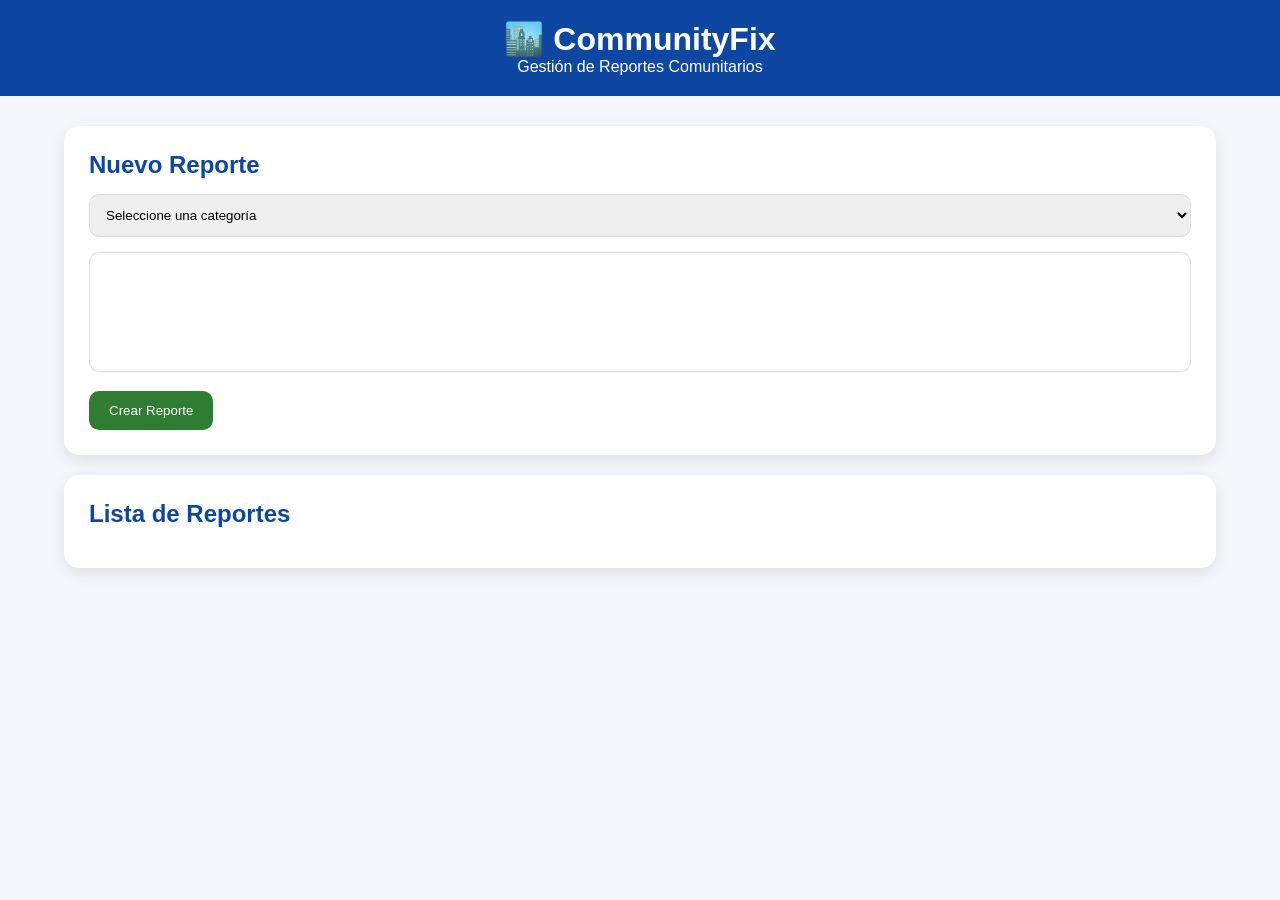
==== views/reportes.html @ 093419f4 "Add reportes.html for community report management" ====
<!DOCTYPE html>
<html lang="es">
<head>
    <meta charset="UTF-8">
    <meta name="viewport" content="width=device-width, initial-scale=1.0">
    <title>CommunityFix - Reportes</title>

    <style>

        *{
            margin:0;
            padding:0;
            box-sizing:border-box;
            font-family:'Segoe UI',sans-serif;
        }

        body{
            background:#f4f7fb;
        }

        header{
            background:#0D47A1;
            color:white;
            padding:20px;
            text-align:center;
        }

        .contenedor{
            width:90%;
            max-width:1200px;
            margin:30px auto;
        }

        .card{
            background:white;
            border-radius:15px;
            padding:25px;
            box-shadow:0 5px 15px rgba(0,0,0,.1);
            margin-bottom:20px;
        }

        h2{
            color:#0D47A1;
            margin-bottom:15px;
        }

        input,
        textarea,
        select{

            width:100%;
            padding:12px;
            margin-bottom:15px;
            border:1px solid #ddd;
            border-radius:10px;

        }

        textarea{
            resize:none;
            height:120px;
        }

        button{

            background:#2E7D32;
            color:white;
            border:none;
            padding:12px 20px;
            border-radius:10px;
            cursor:pointer;

        }

        button:hover{
            background:#1b5e20;
        }

        .reporte{

            border-left:5px solid #0D47A1;
            background:#eef4ff;
            padding:15px;
            margin-top:10px;
            border-radius:10px;

        }

        .estado{
            display:inline-block;
            margin-top:10px;
            padding:5px 12px;
            border-radius:20px;
            background:#ffd54f;
            font-size:14px;
            font-weight:bold;
        }

    </style>

</head>

<body>

<header>
    <h1>🏙️ CommunityFix</h1>
    <p>Gestión de Reportes Comunitarios</p>
</header>

<div class="contenedor">

    <div class="card">

        <h2>Nuevo Reporte</h2>

        <select id="categoria">

            <option value="">Seleccione una categoría</option>

            <option>Basura Acumulada</option>
            <option>Fuga de Agua</option>
            <option>Alumbrado Averiado</option>
            <option>Calles Dañadas</option>
            <option>Alcantarilla Obstruida</option>

        </select>

        <textarea
            id="descripcion"
            placeholder="Describe el problema">
        </textarea>

        <button onclick="agregarReporte()">
            Crear Reporte
        </button>

    </div>

    <div class="card">

        <h2>Lista de Reportes</h2>

        <div id="listaReportes">

        </div>

    </div>

</div>

<script>

let reportes = [];

function agregarReporte(){

    let categoria =
    document.getElementById("categoria").value;

    let descripcion =
    document.getElementById("descripcion").value;

    if(categoria === "" || descripcion === ""){

        alert("Complete todos los campos");

        return;
    }

    reportes.push({

        categoria:categoria,
        descripcion:descripcion,
        estado:"Pendiente"

    });

    mostrarReportes();

    document.getElementById("categoria").value = "";
    document.getElementById("descripcion").value = "";

}

function mostrarReportes(){

    let lista =
    document.getElementById("listaReportes");

    lista.innerHTML = "";

    reportes.forEach(function(reporte){

        lista.innerHTML += `

            <div class="reporte">

                <h3>${reporte.categoria}</h3>

                <p>${reporte.descripcion}</p>

                <span class="estado">
                    ${reporte.estado}
                </span>

            </div>

        `;

    });

}

</script>

</body>
</html>
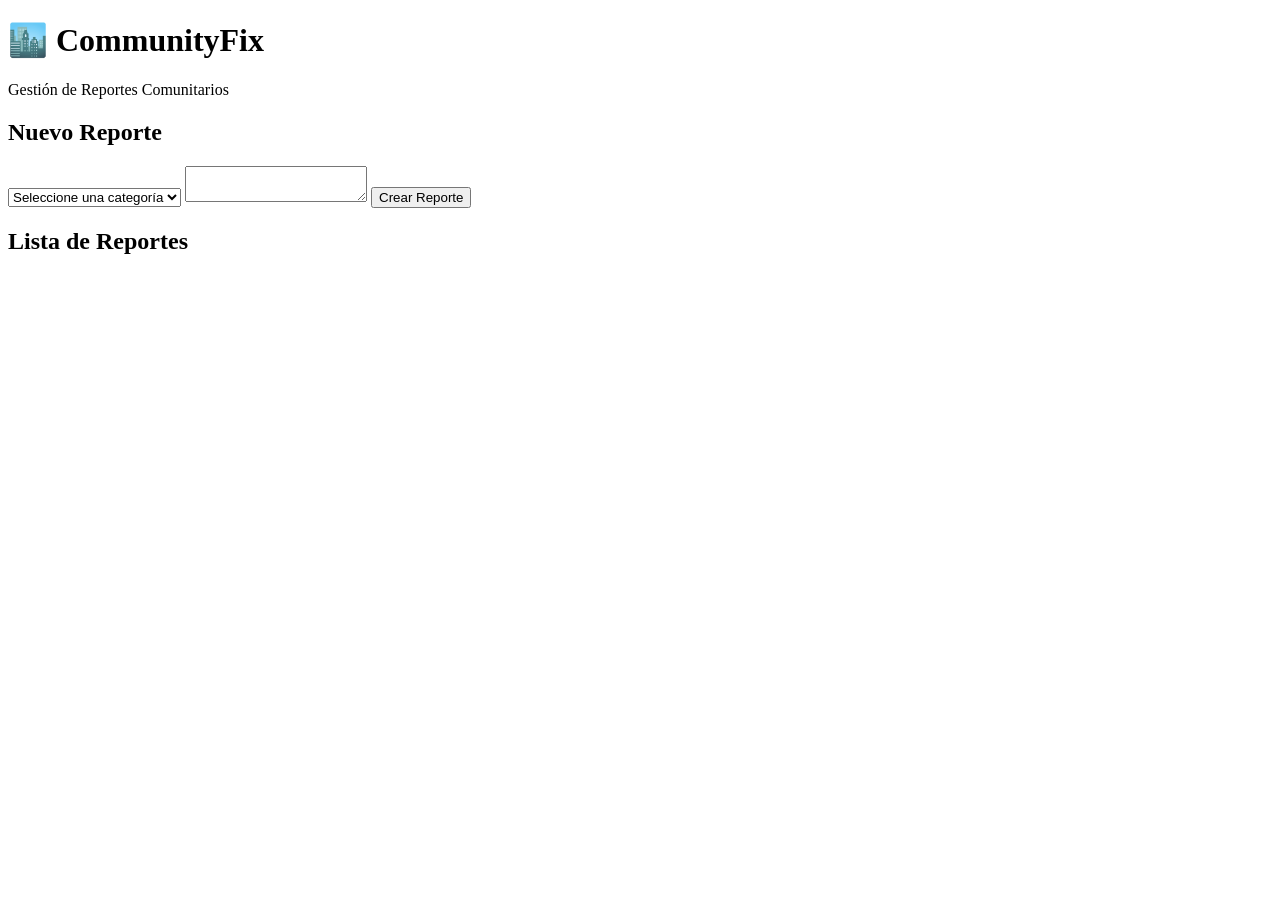
==== commit c3e4653e: "Add reportes.html for community report management" ====
--- a/views/reportes.html
+++ b/views/reportes.html
@@ -1,217 +1,60 @@
 <!DOCTYPE html>
 <html lang="es">
+
 <head>
     <meta charset="UTF-8">
     <meta name="viewport" content="width=device-width, initial-scale=1.0">
     <title>CommunityFix - Reportes</title>
 
-    <style>
-
-        *{
-            margin:0;
-            padding:0;
-            box-sizing:border-box;
-            font-family:'Segoe UI',sans-serif;
-        }
-
-        body{
-            background:#f4f7fb;
-        }
-
-        header{
-            background:#0D47A1;
-            color:white;
-            padding:20px;
-            text-align:center;
-        }
-
-        .contenedor{
-            width:90%;
-            max-width:1200px;
-            margin:30px auto;
-        }
-
-        .card{
-            background:white;
-            border-radius:15px;
-            padding:25px;
-            box-shadow:0 5px 15px rgba(0,0,0,.1);
-            margin-bottom:20px;
-        }
-
-        h2{
-            color:#0D47A1;
-            margin-bottom:15px;
-        }
-
-        input,
-        textarea,
-        select{
-
-            width:100%;
-            padding:12px;
-            margin-bottom:15px;
-            border:1px solid #ddd;
-            border-radius:10px;
-
-        }
-
-        textarea{
-            resize:none;
-            height:120px;
-        }
-
-        button{
-
-            background:#2E7D32;
-            color:white;
-            border:none;
-            padding:12px 20px;
-            border-radius:10px;
-            cursor:pointer;
-
-        }
-
-        button:hover{
-            background:#1b5e20;
-        }
-
-        .reporte{
-
-            border-left:5px solid #0D47A1;
-            background:#eef4ff;
-            padding:15px;
-            margin-top:10px;
-            border-radius:10px;
-
-        }
-
-        .estado{
-            display:inline-block;
-            margin-top:10px;
-            padding:5px 12px;
-            border-radius:20px;
-            background:#ffd54f;
-            font-size:14px;
-            font-weight:bold;
-        }
-
-    </style>
-
+    <link rel="stylesheet" href="../activos/css/style.css">
 </head>
 
 <body>
 
-<header>
-    <h1>🏙️ CommunityFix</h1>
-    <p>Gestión de Reportes Comunitarios</p>
-</header>
+    <header>
+        <h1>🏙️ CommunityFix</h1>
+        <p>Gestión de Reportes Comunitarios</p>
+    </header>
 
-<div class="contenedor">
+    <div class="contenedor">
 
-    <div class="card">
+        <div class="card">
 
-        <h2>Nuevo Reporte</h2>
+            <h2>Nuevo Reporte</h2>
 
-        <select id="categoria">
+            <select id="categoria">
+                <option value="">Seleccione una categoría</option>
+                <option>Basura Acumulada</option>
+                <option>Fuga de Agua</option>
+                <option>Alumbrado Averiado</option>
+                <option>Calles Dañadas</option>
+                <option>Alcantarilla Obstruida</option>
+            </select>
 
-            <option value="">Seleccione una categoría</option>
+            <textarea
+                id="descripcion"
+                placeholder="Describe el problema">
+            </textarea>
 
-            <option>Basura Acumulada</option>
-            <option>Fuga de Agua</option>
-            <option>Alumbrado Averiado</option>
-            <option>Calles Dañadas</option>
-            <option>Alcantarilla Obstruida</option>
+            <button onclick="agregarReporte()">
+                Crear Reporte
+            </button>
 
-        </select>
+        </div>
 
-        <textarea
-            id="descripcion"
-            placeholder="Describe el problema">
-        </textarea>
+        <div class="card">
 
-        <button onclick="agregarReporte()">
-            Crear Reporte
-        </button>
+            <h2>Lista de Reportes</h2>
 
-    </div>
+            <div id="listaReportes">
 
-    <div class="card">
-
-        <h2>Lista de Reportes</h2>
-
-        <div id="listaReportes">
+            </div>
 
         </div>
 
     </div>
 
-</div>
-
-<script>
-
-let reportes = [];
-
-function agregarReporte(){
-
-    let categoria =
-    document.getElementById("categoria").value;
-
-    let descripcion =
-    document.getElementById("descripcion").value;
-
-    if(categoria === "" || descripcion === ""){
-
-        alert("Complete todos los campos");
-
-        return;
-    }
-
-    reportes.push({
-
-        categoria:categoria,
-        descripcion:descripcion,
-        estado:"Pendiente"
-
-    });
-
-    mostrarReportes();
-
-    document.getElementById("categoria").value = "";
-    document.getElementById("descripcion").value = "";
-
-}
-
-function mostrarReportes(){
-
-    let lista =
-    document.getElementById("listaReportes");
-
-    lista.innerHTML = "";
-
-    reportes.forEach(function(reporte){
-
-        lista.innerHTML += `
-
-            <div class="reporte">
-
-                <h3>${reporte.categoria}</h3>
-
-                <p>${reporte.descripcion}</p>
-
-                <span class="estado">
-                    ${reporte.estado}
-                </span>
-
-            </div>
-
-        `;
-
-    });
-
-}
-
-</script>
+    <script src="../activos/js/main.js"></script>
 
 </body>
 </html>
